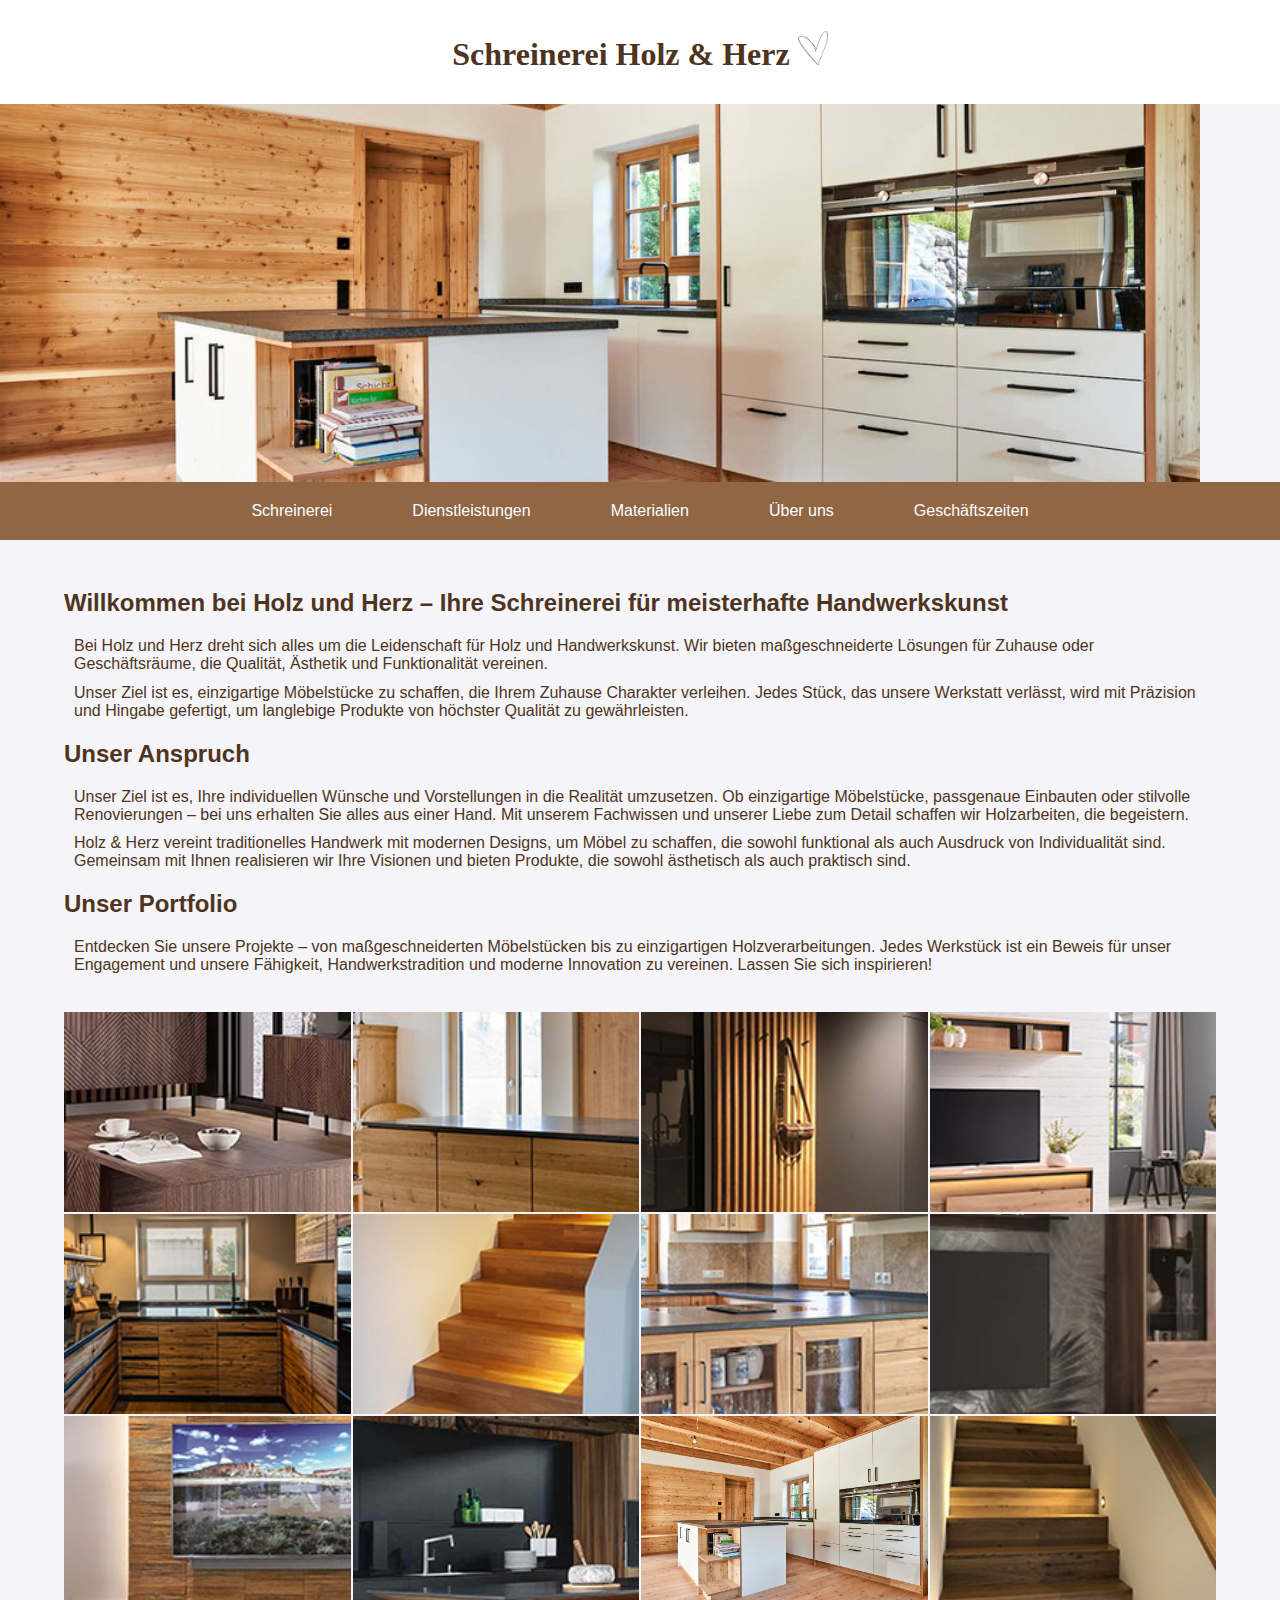
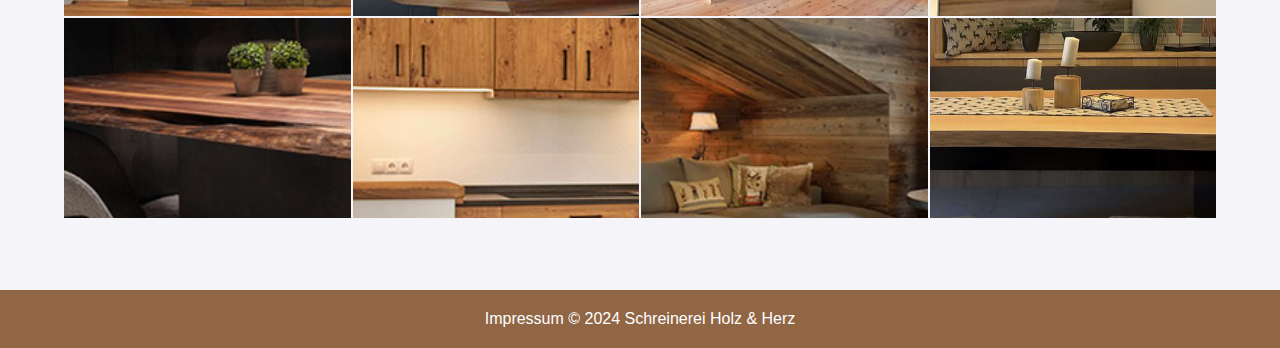
==== index.html @ 925141cc "Add files via upload" ====
<!DOCTYPE html>
<html lang="de">
  <head>
    <meta charset="UTF-8" />
    <title>Startseite | Schreinerei Holz & Herz </title>
    <link rel="stylesheet" type="text/css" href="style.css" />
    <meta name="viewport" content="width=device-width, initial-scale=1.0" />
  </head>
  <body>
    <header> 
        <h1>Schreinerei Holz & Herz 
        <img src="images/pngg.png" alt="Herz aus Draht" width="30px"></h1>
  </header>
    <div class="teaser">
      <img 
        src="images/TeaserBild.jpg"
        alt="Moderne Küche mit Holzwand und Holzdecke" />
    </div>

    <nav class="mitte">
            <a href="index.html">Schreinerei</a>
            <a href="dienstleistungen.html">Dienstleistungen</a>
            <a href="materialien.html">Materialien</a> 
            <a href="ueberuns.html">Über uns</a>
            <a href="geschaeftszeiten.html">Geschäftszeiten</a>
    </nav>

<main>
    <section> 
        <div class="Willkommen">
            <h2>Willkommen bei Holz und Herz – Ihre Schreinerei für meisterhafte Handwerkskunst</h2>
            <p> 
                Bei Holz und Herz dreht sich alles um die Leidenschaft für Holz und Handwerkskunst. 
                Wir bieten maßgeschneiderte Lösungen für Zuhause oder Geschäftsräume, die Qualität, Ästhetik und Funktionalität vereinen.
            </p>
              
            <p> Unser Ziel ist es, einzigartige Möbelstücke zu schaffen, die Ihrem Zuhause Charakter verleihen. Jedes Stück, das unsere Werkstatt verlässt, 
                wird mit Präzision und Hingabe gefertigt, um langlebige Produkte von höchster Qualität zu gewährleisten.
            </p> 
            
        </div>

        <div class="Willkommen">
            <h2>Unser Anspruch</h2>
            <p>
                Unser Ziel ist es, Ihre individuellen Wünsche und Vorstellungen in die Realität umzusetzen. 
                Ob einzigartige Möbelstücke, passgenaue Einbauten oder stilvolle Renovierungen – 
                bei uns erhalten Sie alles aus einer Hand. Mit unserem Fachwissen und unserer Liebe zum Detail 
                schaffen wir Holzarbeiten, die begeistern.
           </p>
            <p> 
                Holz & Herz vereint traditionelles Handwerk mit modernen Designs, um Möbel zu schaffen, die sowohl 
                funktional als auch Ausdruck von Individualität sind. Gemeinsam mit Ihnen realisieren wir Ihre 
                Visionen und bieten Produkte, die sowohl ästhetisch als auch praktisch sind.
            
            </p>
        </div>

            <h2>Unser Portfolio</h2>
            <p>
                Entdecken Sie unsere Projekte – von maßgeschneiderten Möbelstücken bis zu einzigartigen Holzverarbeitungen. Jedes Werkstück ist ein Beweis für unser Engagement und unsere Fähigkeit, Handwerkstradition und moderne Innovation zu vereinen. Lassen Sie sich inspirieren!
            </p>

        <div class="portfolio-container">
            <div class="portfolio-item">
                <img src="images/Bild1.jpg" alt="Wohnzimmermöbel aus dunklem Nussholz">
            </div>
            <div class="portfolio-item">
                <img src="images/Bild2.jpeg" alt="Kücheninsel aus hellem Holz">
            </div>
             <div class="portfolio-item">
                <img src="images/Bild3.jpeg" alt="Flur mit Holzpanelen">
            </div>
            <div class="portfolio-item">
                <img src="images/Bild4.jpg" alt="Wohnzimmer mit hellem Holz verkleidet">
            </div>
            <div class="portfolio-item">
                <img src="images/Bild5.jpeg" alt="Küche mit dunklen Möbeln">
            </div>
            
            <div class="portfolio-item">
                <img src="images/bild6.jpg" alt="Treppenbau mit angeleuteten Holzstufen">
            </div>
            <div class="portfolio-item">
                <img src="images/bild7.jpg" alt="Küchenschränke aus hellem Holz">
            </div>
            <div class="portfolio-item">
                <img src="images/Bild8.jpg" alt="Wohnzimmer mit dunklen Schränken">
            </div>
           
            <div class="portfolio-item">
                <img src="images/Bild9.jpg" alt="Wand aus Holz">
            </div>
            <div class="portfolio-item">
                <img src="images/Bild10.jpeg" alt="Küchendecke aus altem Massivholz">
            </div>
            <div class="portfolio-item">
                <img src="images/TeaserBild.jpg" alt="Moderne Küche aus hellem Holz">
            </div>
            <div class="portfolio-item">
                <img src="images/Bild12.jpeg" alt="Treppe mit hellem und dunklem Holz">
            </div>
             <div class="portfolio-item">
                <img src="images/Bild13.jpeg" alt="Walnussholz Esstisch">
            </div>
            <div class="portfolio-item">
                <img src="images/Bild14.jpg" alt="Einbauküche aus hellem frischen Holz">
            </div>
            <div class="portfolio-item">
                <img src="images/Bild15.jpg" alt="Dachschräge aus Massivholz">
            </div>
            <div class="portfolio-item">
                <img src="images/bild16.jpeg" alt="Küchenbank mit einer Holztischplatte">
            </div>
        </div>

    </section>
</main>
    <footer>
        <nav class= "mitte" >
            <a href="impressum.html">Impressum &copy; 2024 Schreinerei Holz & Herz</a>
        </nav>
    </footer>
</body>
</html>
---- style.css ----
/* Grundlegende Stile für den Body */
body {
    font-family: Arial, sans-serif;
    margin: 0;
    padding: 0;
    background-color: #f4f4f9;
}

/* Header-Stile */
header {  
    padding: 10px 0;
    text-align: center;
    background-color:white;
    font-family: 'Arrire-Garde';  
}

/* Teaser-Bild */
.teaser {
    max-width: 100%;
    height: auto;
    display: flex; /* Aktiviert Flexbox */
    justify-content: center; /* Bild horizontal zentrieren */
    align-items: center; /* Bild vertikal zentrieren (falls erforderlich) */
    width:1200px; /* Breite des Containers auf die gesamte Viewport-Breite setzen */
    height: 10cm; /* Höhe des Containers auf 5 cm setzen */
    overflow: hidden; /* Verhindert das Überlaufen des Bildes */
}

.teaser img {
    width: 100%; /* Bild nimmt die volle Breite des Containers ein */
    height: auto; /* Bildhöhe wird automatisch angepasst, um das Seitenverhältnis zu bewahren */
    object-fit: cover; /* Bild wird so skaliert, dass es den Container ausfüllt, ohne das Seitenverhältnis zu verzerren */
}


 /* Gesamte Navigation */
 .mitte {
    display: flex;               /* Aktiviert Flexbox */
    justify-content: center;     /* Zentriert die Links horizontal */
    align-items: center;         /* Zentriert die Links vertikal */
    background-color: #8b5e3c; /* Hintergrundfarbe der Navigation */
    position: sticky;            /* Fixiert die Navigation beim Scrollen */
    top: 0;                      /* Positioniert die Navigation oben */
    z-index: 99;                 /* Z-Index für die Stapelreihenfolge */
    padding: 10px 0;             /* Vertikaler Innenabstand der Navigation */
    gap: 10px;                   /* Abstand zwischen den Links */
    opacity: 0.95;               /* Das ist dafür, dass die Navigation jederzeit anklickbar ist */
    gap: 5px;
    font-size: 1rem;
    
}

/* Links in der Navigation */
.mitte a {
    color: #fff;               /* Schriftfarbe der Links */
    text-align: center;          /* Zentriert den Text innerhalb der Links */
    padding: 10px 15px;          /* Innenabstand der Links */
    text-decoration: none;       /* Entfernt die Unterstreichung der Links */
    white-space: nowrap;         /* Verhindert, dass der Text in den Links umgebrochen wird */
    font-size: 1rem;
    font-weight: 500;            /* Schriftgewicht */             
    
}

@media (max-width: 900px) {
    .mitte a {
        padding: 8px 12px;    /* Noch kleinerer Innenabstand für sehr kleine Bildschirme */
        font-size: 0.9rem;
    
    }
    .mitte {
        gap: 5px;
    }
}

.mitte a:hover {
    background-color: #ad8363;
    border-radius: 7;
}


/* Container */
.container {
    width: 80%;
    margin: 20px auto;
}

ul{ 
    color: #8b5e3c;
}

li{
color: #8b5e3c;
}

h1{
text-align: center;
color:#4e3420;
font-family:Georgia, 'Times New Roman', Times, serif;
}

/* Überschriften */
h2{
    color:#4e3420 ;
    text-align: left;
    
    
}

h3{
    color: #8b5e3c;
    text-align: left;
}

h4{
    font-size: 8pt;
    color: #fff;
}

/* Footer und Navigation Blur-Effekt */
footer nav {
  backdrop-filter: blur(8px);
  text-align: center;
}

/* Absatz */
p {
    padding-left: 10px;
    margin: 8pt 0; /* Reduziert den Abstand zwischen Absätzen auf 5px oben und unten */
    color: #4e3420;
}

/* Section */
section {
    max-width: 1200px;
    margin-left: auto;
    margin-right: auto;
    padding: 24px;
    box-sizing: border-box;
    margin-top: 29px;
    font-size: 12pt;
  
    /* Überschrift nicht verdeckt */
    padding-top: 48px;
    transform: translateY(-48px);
}

/* Zentrierte Inhalte */
.mitte {
    display: flex;
    justify-content: center;
    text-align: center;
    gap: 50px;
    justify-content: center;
    align-items: center;
    object-fit: cover;
}

/* Holzverarbeitung */
.Willkommen {
    text-align: left;
}

.section-title {
    font-weight: bold;
    margin-top: 20px;
}



/*Bilder bei UeberUns*/
.gallery-container {
    display: flex;
    flex-wrap: wrap;
    gap: 20px; /* Abstand zwischen den Bildern */
    justify-content: center;
    max-width: 1200px;
    width: 100%;
    padding: 20px;
    box-sizing: border-box;
}

.gallery-item {
    flex: 1 1 calc(33.333% - 40px); /* Drei Bilder pro Reihe mit Abstand */
    box-sizing: border-box;
    position: relative;
}

.gallery-item img {
    width: 100%;
    height: auto;
    border-radius: 8px;
    box-shadow: 0 4px 8px rgba(0, 0, 0, 0.1);
}

.gallery-caption {
    font-size: 10pt;
    margin-top: 5pt;
}

 /* Styling für den Container des Kontaktformulars */
 .container {
    max-width: 600px;            /* Maximale Breite des Containers */
    margin: 0 auto;              /* Zentriert den Container */
    background-color:#4e3420;   /* Hintergrundfarbe des Containers */
    padding: 0.8cm;
    border-radius: 10px;
    margin-top: 1cm;
    margin-bottom: 1cm;
}

/* Balken beim Kontaktformular*/
.balken {
    width: 100%;                 /* Volle Breite des Containers */
    height: 50px;                /* Höhe der Balken */
    background-color: white;    /* Hintergrundfarbe der Balken */
    margin-bottom: 10px;         /* Abstand zwischen den Balken */
    border-radius: 5px;          /* Abgerundete Ecken */

}
.balken_3{
    height: 50px;                /* Höhe der Balken */
    background-color: white;    /* Hintergrundfarbe der Balken */
    margin-bottom: 10px;         /* Abstand zwischen den Balken */
    border-radius: 5px;          /* Abgerundete Ecken */
    height: 5cm;
}


.flexbox-container {
    display: flex;
	flex-direction: row;
	flex-wrap: wrap;
	justify-content: center;
    align-items: flex-start;
    gap: 20px;
    box-sizing: border-box;
    width: 100%;
    padding: 20px;
    
}

.material {
    flex: 1 1 calc(33.333% - 40px); /* Drei Bilder pro Reihe mit Abstand */
    box-sizing: border-box;
    position: relative;
    margin-bottom: 5px;
}

/*Material Bildergalerie*/
.material img{
    margin: 15px;
   width: 4cm;
   height: 4cm;
   object-fit: cover;
   
}

.material-caption{
    font-size: 10pt; 
    margin-top: 5px;                  /* Abstand über der Bildunterschrift */
    margin-left: 10px;
    color: #4e3420;
    max-width: 4cm; /* Stellt sicher, dass die Beschriftung die gleiche Breite wie das Bild hat */

}

.material img:hover {
    transform: scale(1.5);           /* Optional: Vergrößert das Bild beim Hover */
}

/* Container für das Portfolio */
.portfolio-container {
    display: flex;
    flex-wrap: wrap; /* Ermöglicht das Umfließen der Bilder auf mehrere Zeilen */
    gap: 2px; /* Sehr kleiner Abstand zwischen den Bildern */
    padding: 0; /* Kein Innenabstand */
    margin: 0; /* Kein äußerer Abstand */
    box-sizing: border-box; /* Box-Modell einbeziehen */
    width: 100%;
    margin-top: 1cm;
    
}

/* Einzelnes Portfolio-Element */
.portfolio-item {
    flex: 1 0 21%; /* Jedes Element nimmt etwa 21% der Breite des Containers ein */
    box-sizing: border-box;
}

/* Bilder im Portfolio */
.portfolio-item img {
    width: 100%; /* Bild passt sich der Breite des Containers an */
    height: 200px; /* Feste Höhe für alle Bilder */
    object-fit: cover; /* Bild wird zugeschnitten, um den Container auszufüllen */
    display: block; /* Entfernt möglichen Abstand unter dem Bild */
}

.portfolio-item img:hover {
    transform: scale(1.5);           /* Optional: Vergrößert das Bild beim Hover */
}
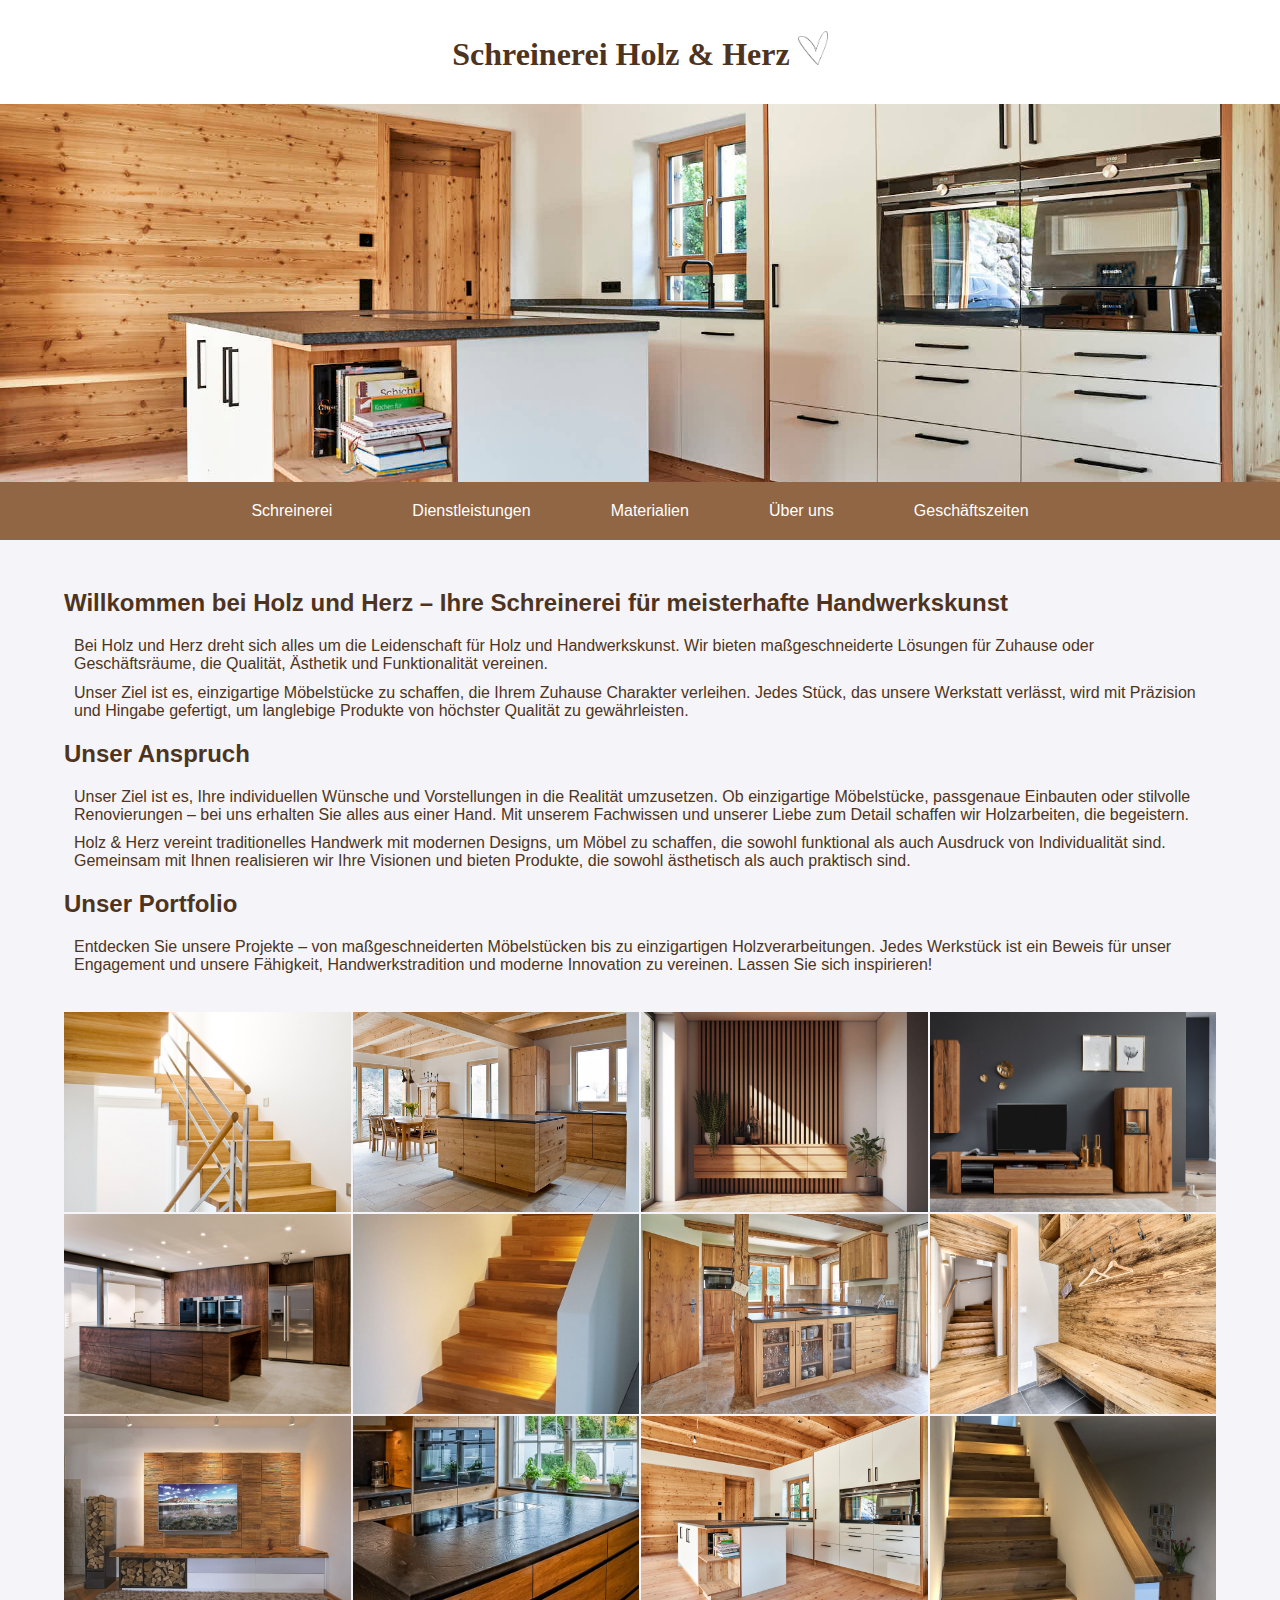
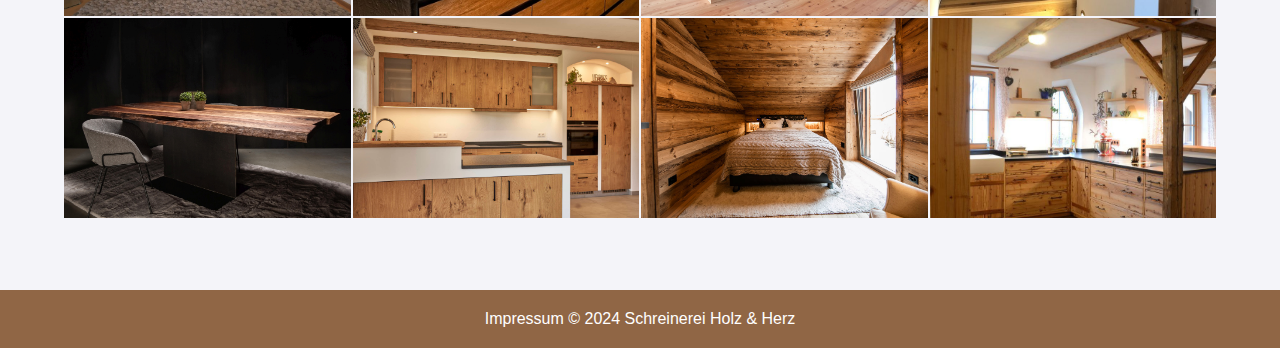
==== commit 5e5e7f9b: "Add files via upload" ====
--- a/index.html
+++ b/index.html
@@ -63,7 +63,7 @@
 
         <div class="portfolio-container">
             <div class="portfolio-item">
-                <img src="images/Bild1.jpg" alt="Wohnzimmermöbel aus dunklem Nussholz">
+                <img src="images/Bild1.jpeg" alt="Wohnzimmermöbel aus dunklem Nussholz">
             </div>
             <div class="portfolio-item">
                 <img src="images/Bild2.jpeg" alt="Kücheninsel aus hellem Holz">
@@ -72,20 +72,20 @@
                 <img src="images/Bild3.jpeg" alt="Flur mit Holzpanelen">
             </div>
             <div class="portfolio-item">
-                <img src="images/Bild4.jpg" alt="Wohnzimmer mit hellem Holz verkleidet">
+                <img src="images/Bild4.jpeg" alt="Wohnzimmer mit hellem Holz verkleidet">
             </div>
             <div class="portfolio-item">
                 <img src="images/Bild5.jpeg" alt="Küche mit dunklen Möbeln">
             </div>
             
             <div class="portfolio-item">
-                <img src="images/bild6.jpg" alt="Treppenbau mit angeleuteten Holzstufen">
+                <img src="images/bild6.jpeg" alt="Treppenbau mit angeleuteten Holzstufen">
             </div>
             <div class="portfolio-item">
-                <img src="images/bild7.jpg" alt="Küchenschränke aus hellem Holz">
+                <img src="images/bild7.jpeg" alt="Küchenschränke aus hellem Holz">
             </div>
             <div class="portfolio-item">
-                <img src="images/Bild8.jpg" alt="Wohnzimmer mit dunklen Schränken">
+                <img src="images/Bild8.jpeg" alt="Wohnzimmer mit dunklen Schränken">
             </div>
            
             <div class="portfolio-item">
@@ -104,10 +104,10 @@
                 <img src="images/Bild13.jpeg" alt="Walnussholz Esstisch">
             </div>
             <div class="portfolio-item">
-                <img src="images/Bild14.jpg" alt="Einbauküche aus hellem frischen Holz">
+                <img src="images/Bild14.jpeg" alt="Einbauküche aus hellem frischen Holz">
             </div>
             <div class="portfolio-item">
-                <img src="images/Bild15.jpg" alt="Dachschräge aus Massivholz">
+                <img src="images/Bild15.jpeg" alt="Dachschräge aus Massivholz">
             </div>
             <div class="portfolio-item">
                 <img src="images/bild16.jpeg" alt="Küchenbank mit einer Holztischplatte">
--- a/style.css
+++ b/style.css
@@ -21,7 +21,6 @@
     display: flex; /* Aktiviert Flexbox */
     justify-content: center; /* Bild horizontal zentrieren */
     align-items: center; /* Bild vertikal zentrieren (falls erforderlich) */
-    width:1200px; /* Breite des Containers auf die gesamte Viewport-Breite setzen */
     height: 10cm; /* Höhe des Containers auf 5 cm setzen */
     overflow: hidden; /* Verhindert das Überlaufen des Bildes */
 }
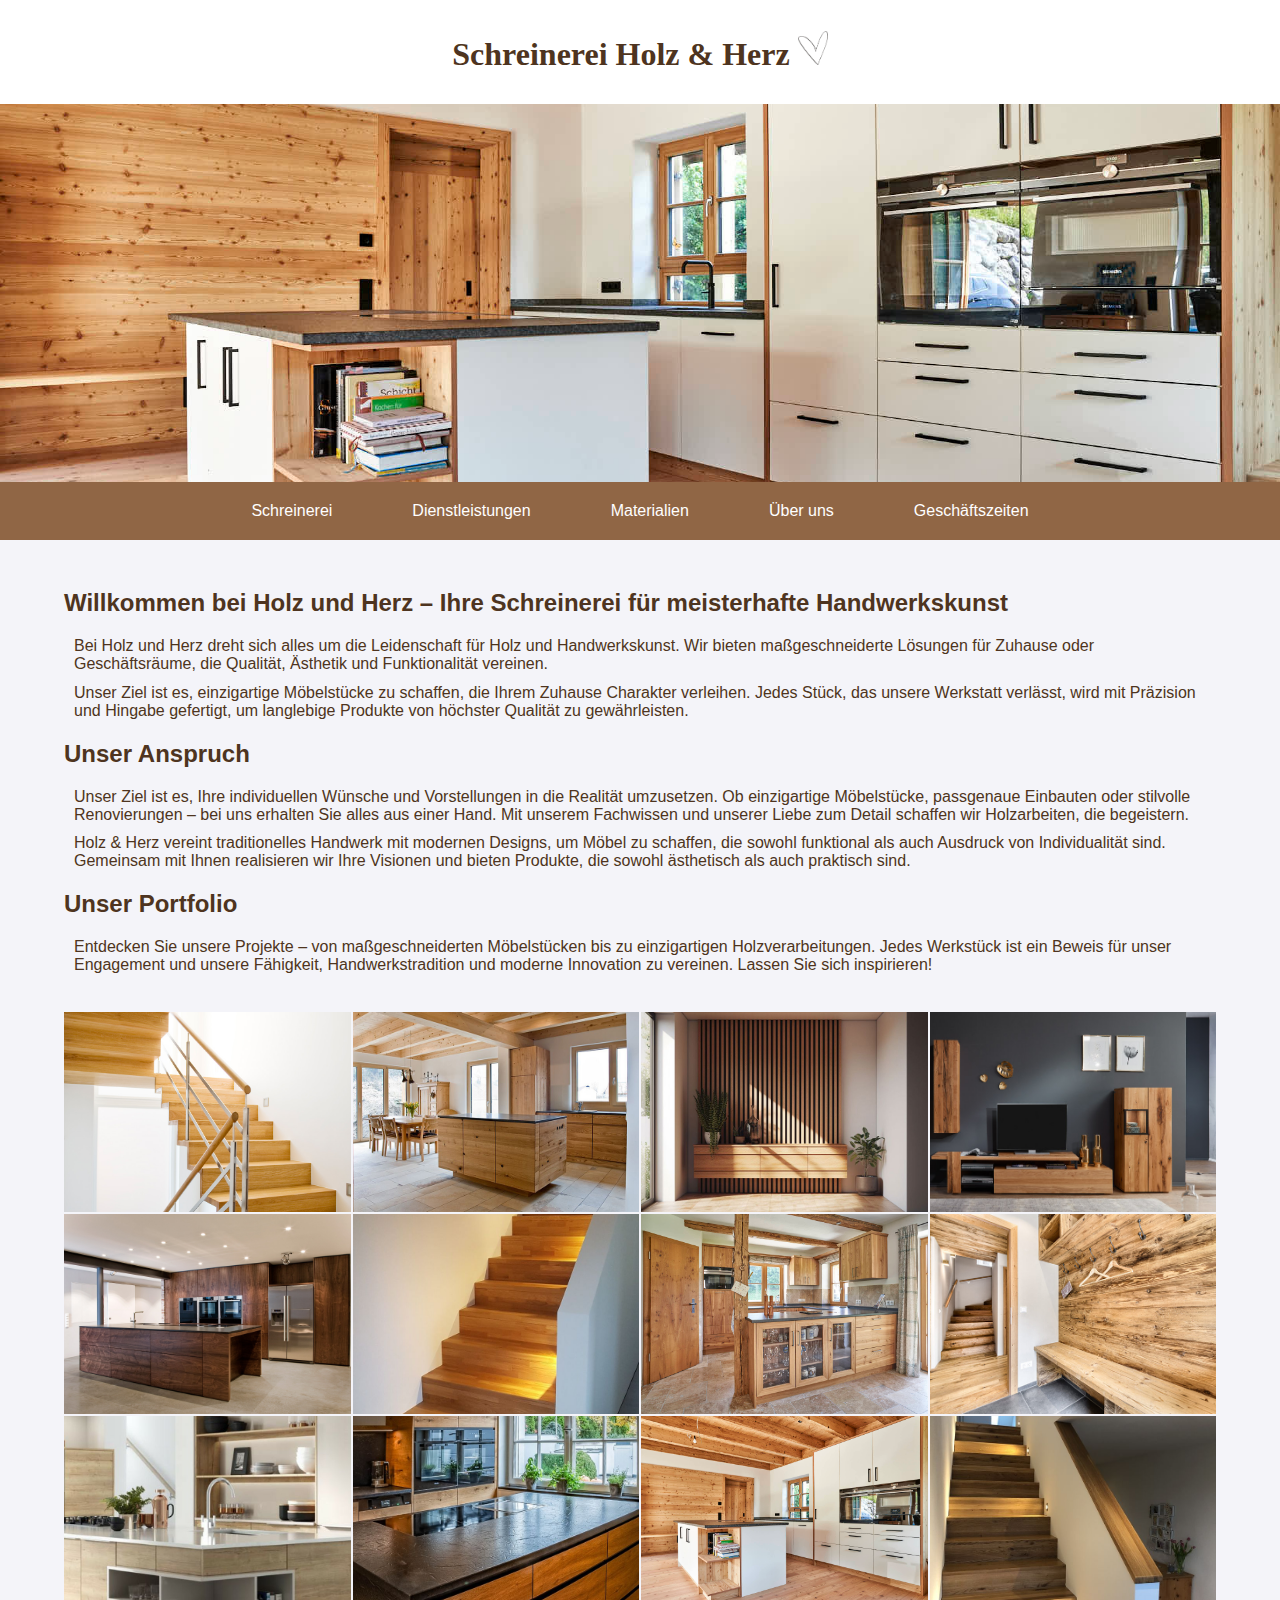
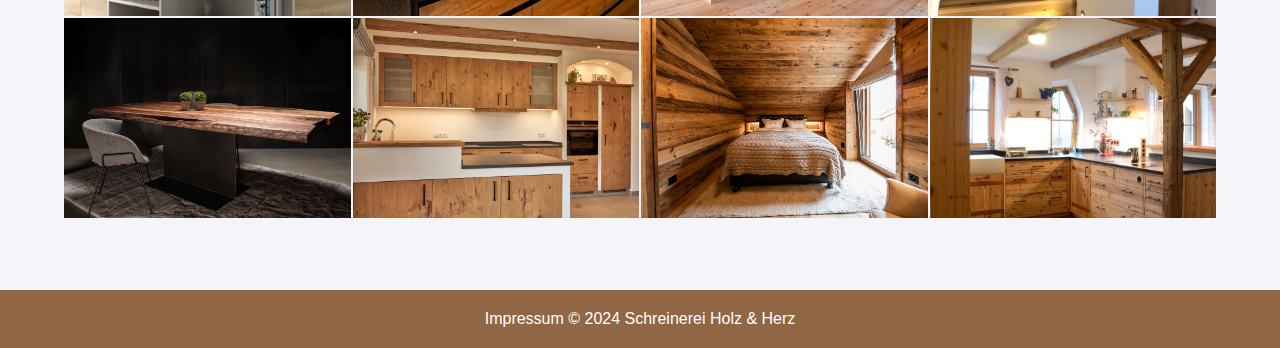
==== commit 4f6fe256: "Add files via upload" ====
--- a/index.html
+++ b/index.html
@@ -89,7 +89,7 @@
             </div>
            
             <div class="portfolio-item">
-                <img src="images/Bild9.jpg" alt="Wand aus Holz">
+                <img src="images/Bild9.jpeg" alt="Wand aus Holz">
             </div>
             <div class="portfolio-item">
                 <img src="images/Bild10.jpeg" alt="Küchendecke aus altem Massivholz">
